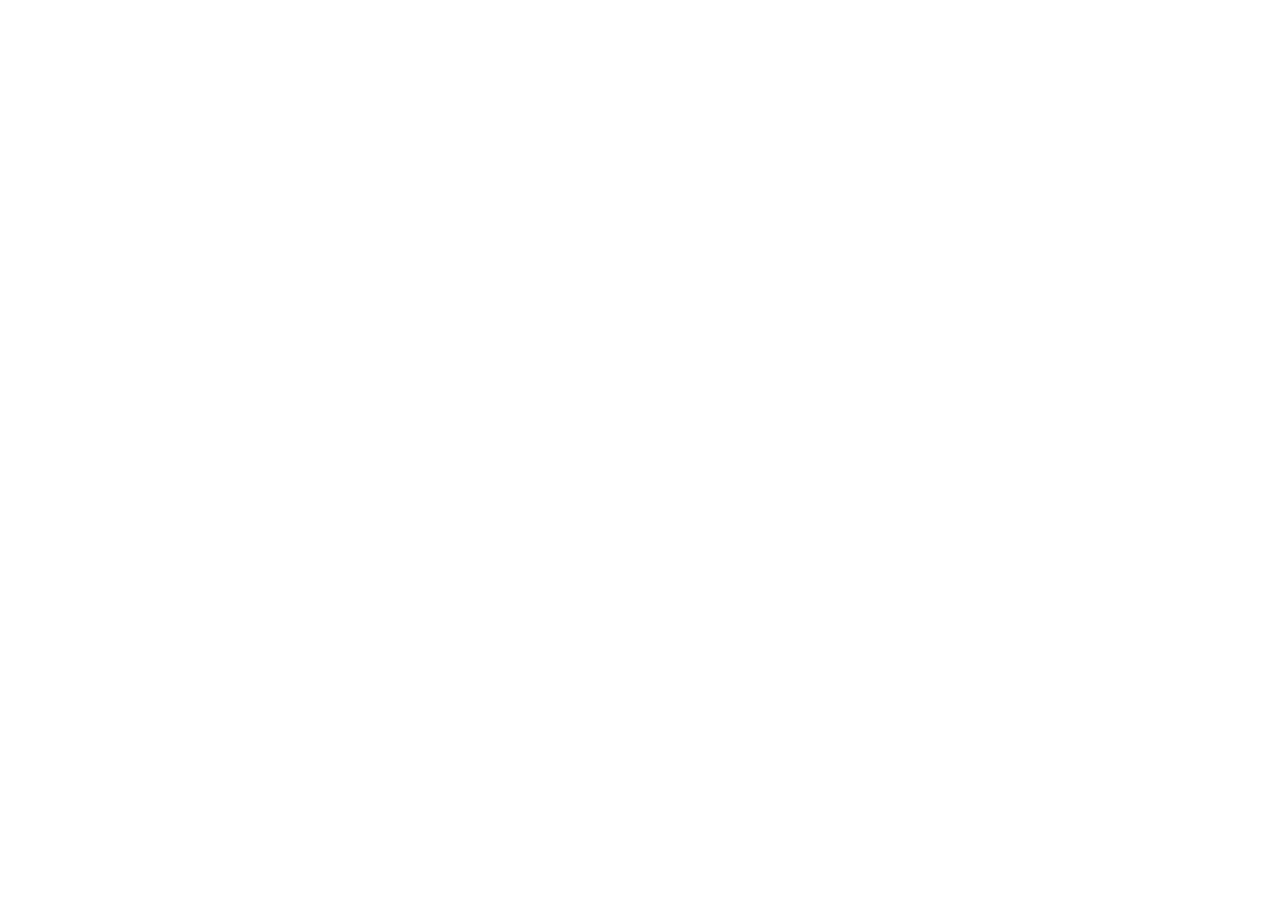
==== html/climate.html @ 645f6472 "added comment" ====
<!-- This is how you add comments in html -->

<!DOCTYPE html>   <!-- This defines that this document is an HTML5 document -->
<html>    <!-- This is the root element of an HTML page -->
<head>   <!-- This element contains meta information about the HTML page -->
<title>Ben Darom</title> <!-- This element specifies a title for the HTML page (which 
is shown in the browser's title bar or in the page's tab) -->
    <head>
        <body>
<body> 

</body>    <!-- This closes the body-->
</html>    <!-- This closes the whole html-->
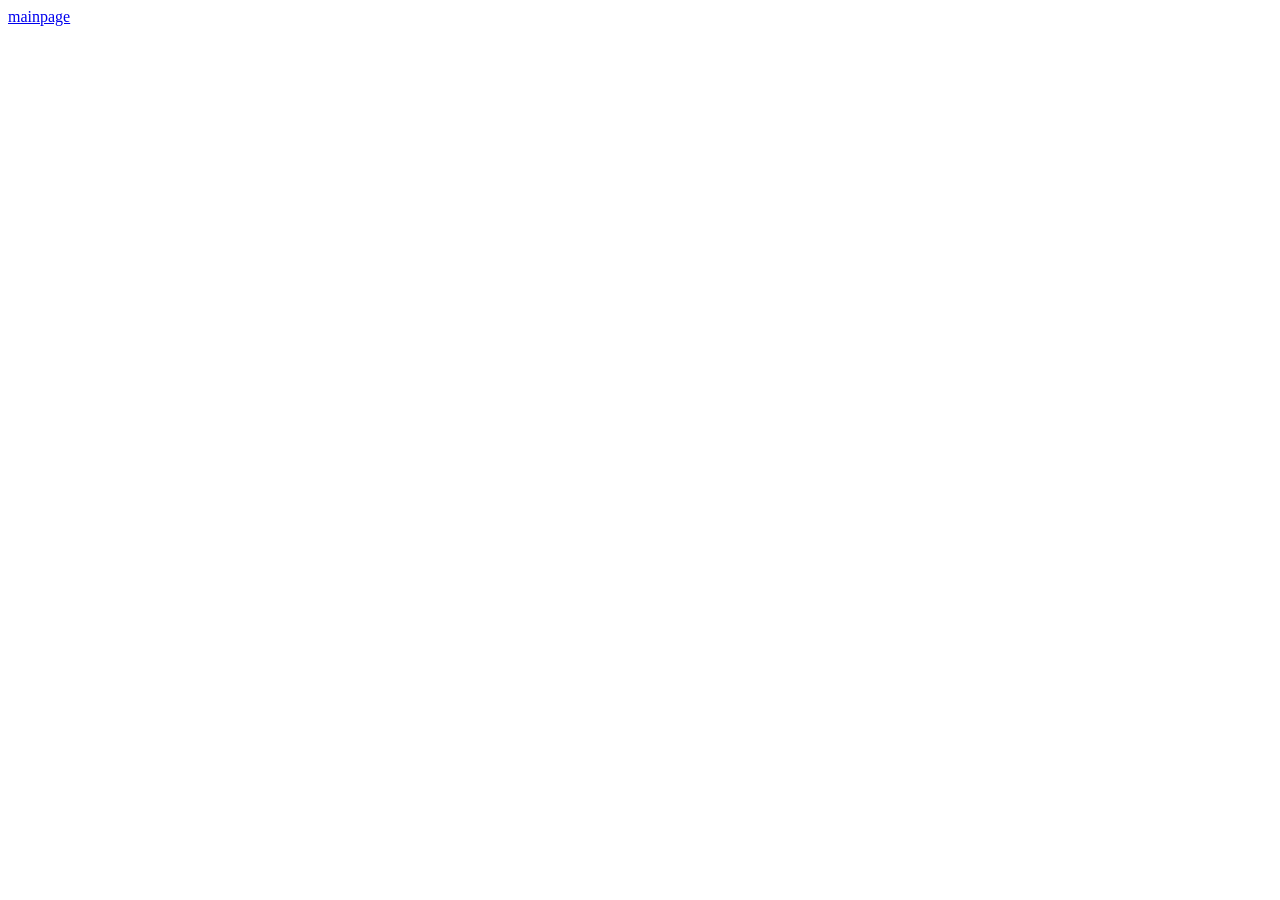
==== commit b535c4cc: "new page" ====
--- a/html/climate.html
+++ b/html/climate.html
@@ -5,9 +5,11 @@
 <head>   <!-- This element contains meta information about the HTML page -->
 <title>Ben Darom</title> <!-- This element specifies a title for the HTML page (which 
 is shown in the browser's title bar or in the page's tab) -->
+<!-- hello everyone, if this is in github, it works!-->
     <head>
         <body>
 <body> 
+<a href="index.html">mainpage</a>
 
 </body>    <!-- This closes the body-->
 </html>    <!-- This closes the whole html-->
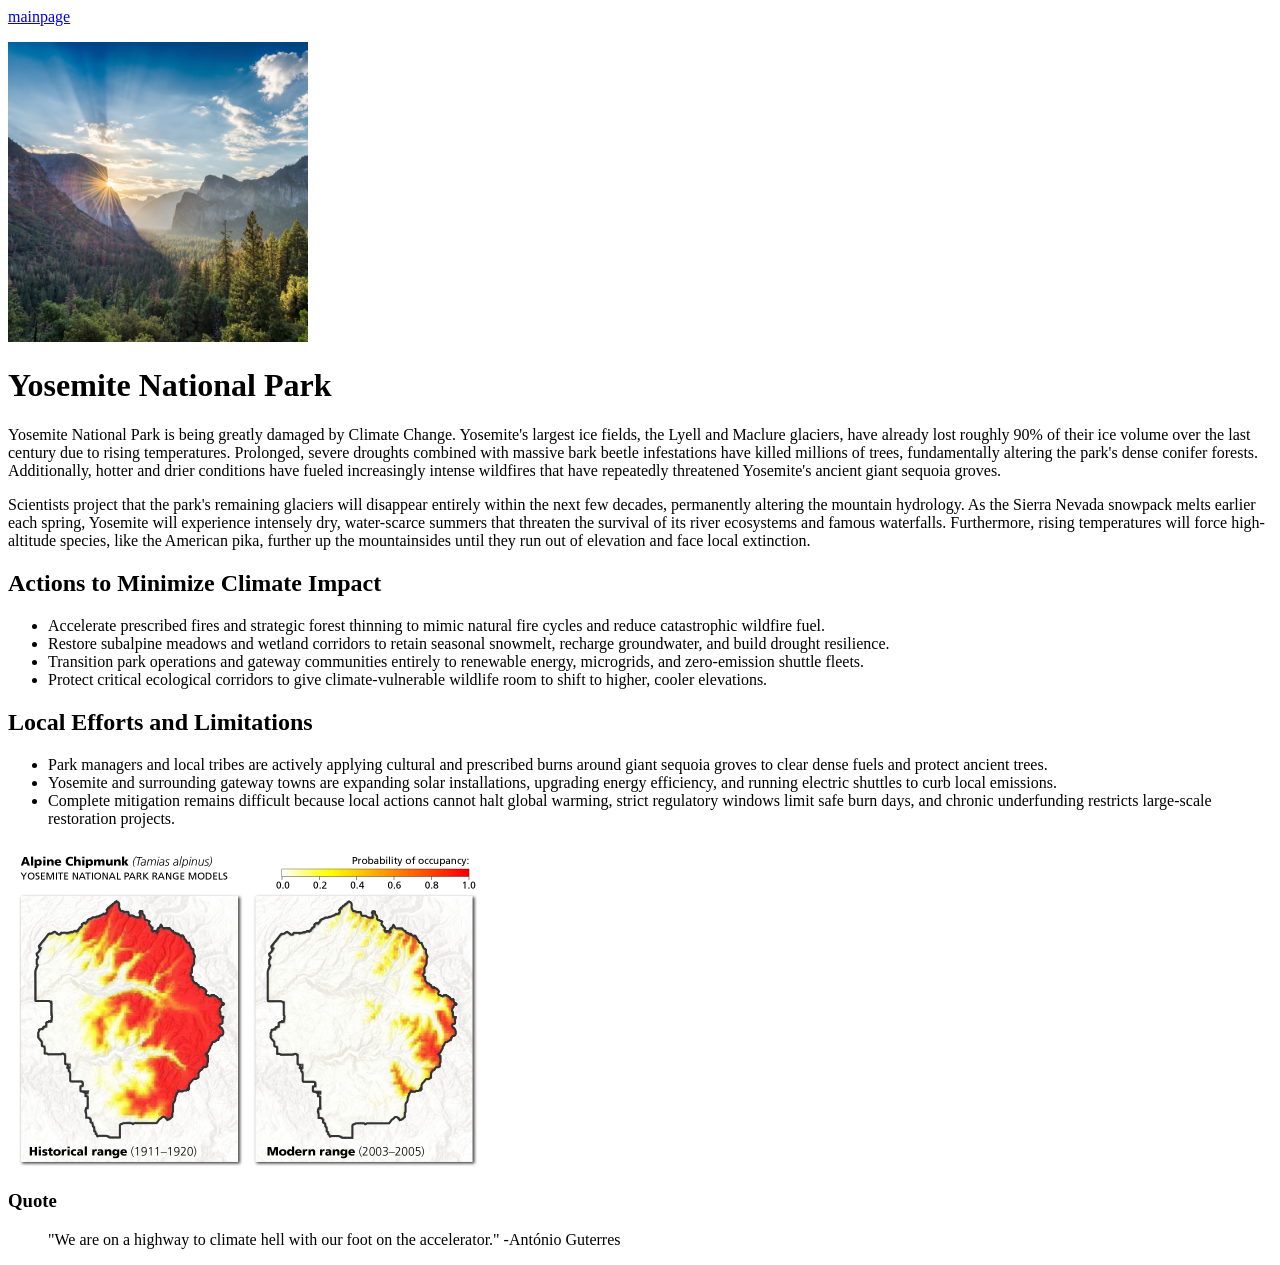
==== commit 8f0702c5: "added climate page" ====
--- a/html/climate.html
+++ b/html/climate.html
@@ -9,7 +9,29 @@
     <head>
         <body>
 <body> 
-<a href="index.html">mainpage</a>
+    <a href="../index.html">mainpage</a>
+    <p><img src="../Images/yosemite.jpeg" alt="Yosemite National Park" width="300" height="300"></p>
+    <h1>Yosemite National Park</h1>
+    <p>Yosemite National Park is being greatly damaged by Climate Change. Yosemite's largest ice fields, the Lyell and Maclure glaciers, have already lost roughly 90% of their ice volume over the last century due to rising temperatures. Prolonged, severe droughts combined with massive bark beetle infestations have killed millions of trees, fundamentally altering the park's dense conifer forests. Additionally, hotter and drier conditions have fueled increasingly intense wildfires that have repeatedly threatened Yosemite's ancient giant sequoia groves.</p>
+    <p>Scientists project that the park's remaining glaciers will disappear entirely within the next few decades, permanently altering the mountain hydrology. As the Sierra Nevada snowpack melts earlier each spring, Yosemite will experience intensely dry, water-scarce summers that threaten the survival of its river ecosystems and famous waterfalls. Furthermore, rising temperatures will force high-altitude species, like the American pika, further up the mountainsides until they run out of elevation and face local extinction.</p>
+    <h2>Actions to Minimize Climate Impact</h2>
+    <ul>
+        <li>Accelerate prescribed fires and strategic forest thinning to mimic natural fire cycles and reduce catastrophic wildfire fuel.</li>
+        <li>Restore subalpine meadows and wetland corridors to retain seasonal snowmelt, recharge groundwater, and build drought resilience.</li>
+        <li>Transition park operations and gateway communities entirely to renewable energy, microgrids, and zero-emission shuttle fleets.</li>
+        <li>Protect critical ecological corridors to give climate-vulnerable wildlife room to shift to higher, cooler elevations.</li>
+    </ul>
+    <h2>Local Efforts and Limitations</h2>
+    <ul>
+        <li>Park managers and local tribes are actively applying cultural and prescribed burns around giant sequoia groves to clear dense fuels and protect ancient trees.</li>
+        <li>Yosemite and surrounding gateway towns are expanding solar installations, upgrading energy efficiency, and running electric shuttles to curb local emissions.</li>
+        <li>Complete mitigation remains difficult because local actions cannot halt global warming, strict regulatory windows limit safe burn days, and chronic underfunding restricts large-scale restoration projects.</li>
+    </ul>
+    <img src="../Images/yosemite2.jpeg" alt="Yosemite Chipmunk Infographic" width="480" height="324">
+    <h3>Quote</h3>
+    <blockquote cite="https://www.weforum.org/stories/nature-and-biodiversity/cop27-quotes-climate-leaders/">
+     "We are on a highway to climate hell with our foot on the accelerator." -António Guterres
+    <blockquote>
 
 </body>    <!-- This closes the body-->
 </html>    <!-- This closes the whole html-->
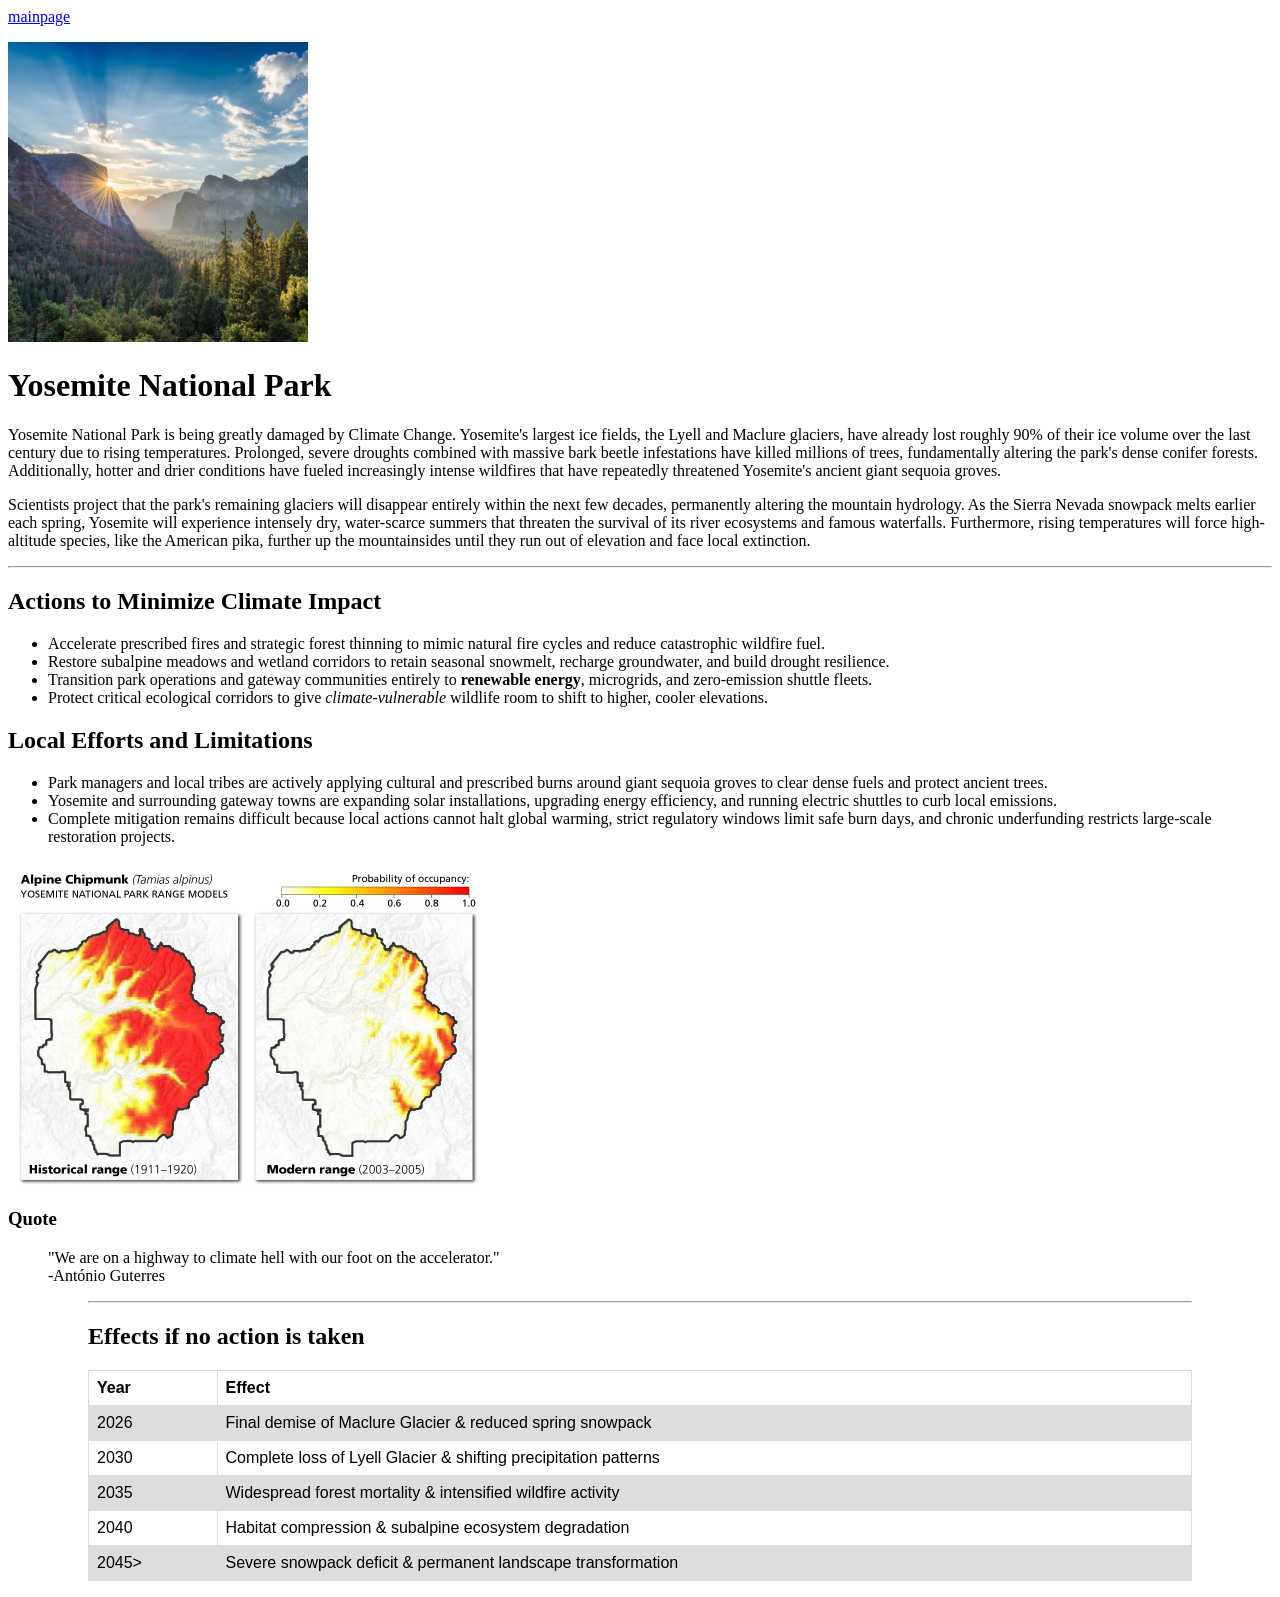
==== commit b2047c00: "added to climate" ====
--- a/html/climate.html
+++ b/html/climate.html
@@ -6,20 +6,39 @@
 <title>Ben Darom</title> <!-- This element specifies a title for the HTML page (which 
 is shown in the browser's title bar or in the page's tab) -->
 <!-- hello everyone, if this is in github, it works!-->
-    <head>
+   <style>
+    table {
+  font-family: arial, sans-serif;
+  border-collapse: collapse;
+  width: 100%;
+}
+
+td, th {
+  border: 1px solid #dddddd;
+  text-align: left;
+  padding: 8px;
+}
+
+tr:nth-child(even) {
+  background-color: #dddddd;
+    }
+  
+    </style>
         <body>
 <body> 
+    
     <a href="../index.html">mainpage</a>
     <p><img src="../Images/yosemite.jpeg" alt="Yosemite National Park" width="300" height="300"></p>
     <h1>Yosemite National Park</h1>
     <p>Yosemite National Park is being greatly damaged by Climate Change. Yosemite's largest ice fields, the Lyell and Maclure glaciers, have already lost roughly 90% of their ice volume over the last century due to rising temperatures. Prolonged, severe droughts combined with massive bark beetle infestations have killed millions of trees, fundamentally altering the park's dense conifer forests. Additionally, hotter and drier conditions have fueled increasingly intense wildfires that have repeatedly threatened Yosemite's ancient giant sequoia groves.</p>
     <p>Scientists project that the park's remaining glaciers will disappear entirely within the next few decades, permanently altering the mountain hydrology. As the Sierra Nevada snowpack melts earlier each spring, Yosemite will experience intensely dry, water-scarce summers that threaten the survival of its river ecosystems and famous waterfalls. Furthermore, rising temperatures will force high-altitude species, like the American pika, further up the mountainsides until they run out of elevation and face local extinction.</p>
+    <hr>
     <h2>Actions to Minimize Climate Impact</h2>
     <ul>
         <li>Accelerate prescribed fires and strategic forest thinning to mimic natural fire cycles and reduce catastrophic wildfire fuel.</li>
         <li>Restore subalpine meadows and wetland corridors to retain seasonal snowmelt, recharge groundwater, and build drought resilience.</li>
-        <li>Transition park operations and gateway communities entirely to renewable energy, microgrids, and zero-emission shuttle fleets.</li>
-        <li>Protect critical ecological corridors to give climate-vulnerable wildlife room to shift to higher, cooler elevations.</li>
+        <li>Transition park operations and gateway communities entirely to <strong>renewable energy</strong>, microgrids, and zero-emission shuttle fleets.</li>
+        <li>Protect critical ecological corridors to give <em>climate-vulnerable</em> wildlife room to shift to higher, cooler elevations.</li>
     </ul>
     <h2>Local Efforts and Limitations</h2>
     <ul>
@@ -30,8 +49,38 @@
     <img src="../Images/yosemite2.jpeg" alt="Yosemite Chipmunk Infographic" width="480" height="324">
     <h3>Quote</h3>
     <blockquote cite="https://www.weforum.org/stories/nature-and-biodiversity/cop27-quotes-climate-leaders/">
-     "We are on a highway to climate hell with our foot on the accelerator." -António Guterres
+     "We are on a highway to climate hell with our foot on the accelerator." <br>-António Guterres</br>
     <blockquote>
+    <hr>
+      <table>
+    <h2>Effects if no action is taken</h2>
+
+  <tr>
+    <th>Year</th>
+    <th>Effect</th>
+  </tr>
+  <tr>
+    <td>2026</td>
+    <td>Final demise of Maclure Glacier & reduced spring snowpack</td>
+  </tr>
+  <tr>
+    <td>2030</td>
+    <td>Complete loss of Lyell Glacier & shifting precipitation patterns</td>
+  </tr>
+  <tr>
+    <td>2035</td>
+    <td>Widespread forest mortality & intensified wildfire activity</td>
+  </tr>
+  <tr>
+    <td>2040</td>
+    <td>Habitat compression & subalpine ecosystem degradation</td>
+  </tr>
+  <tr>
+    <td>2045></td>
+    <td>Severe snowpack deficit & permanent landscape transformation</td>
+  </tr>
+</table>
+
 
 </body>    <!-- This closes the body-->
 </html>    <!-- This closes the whole html-->
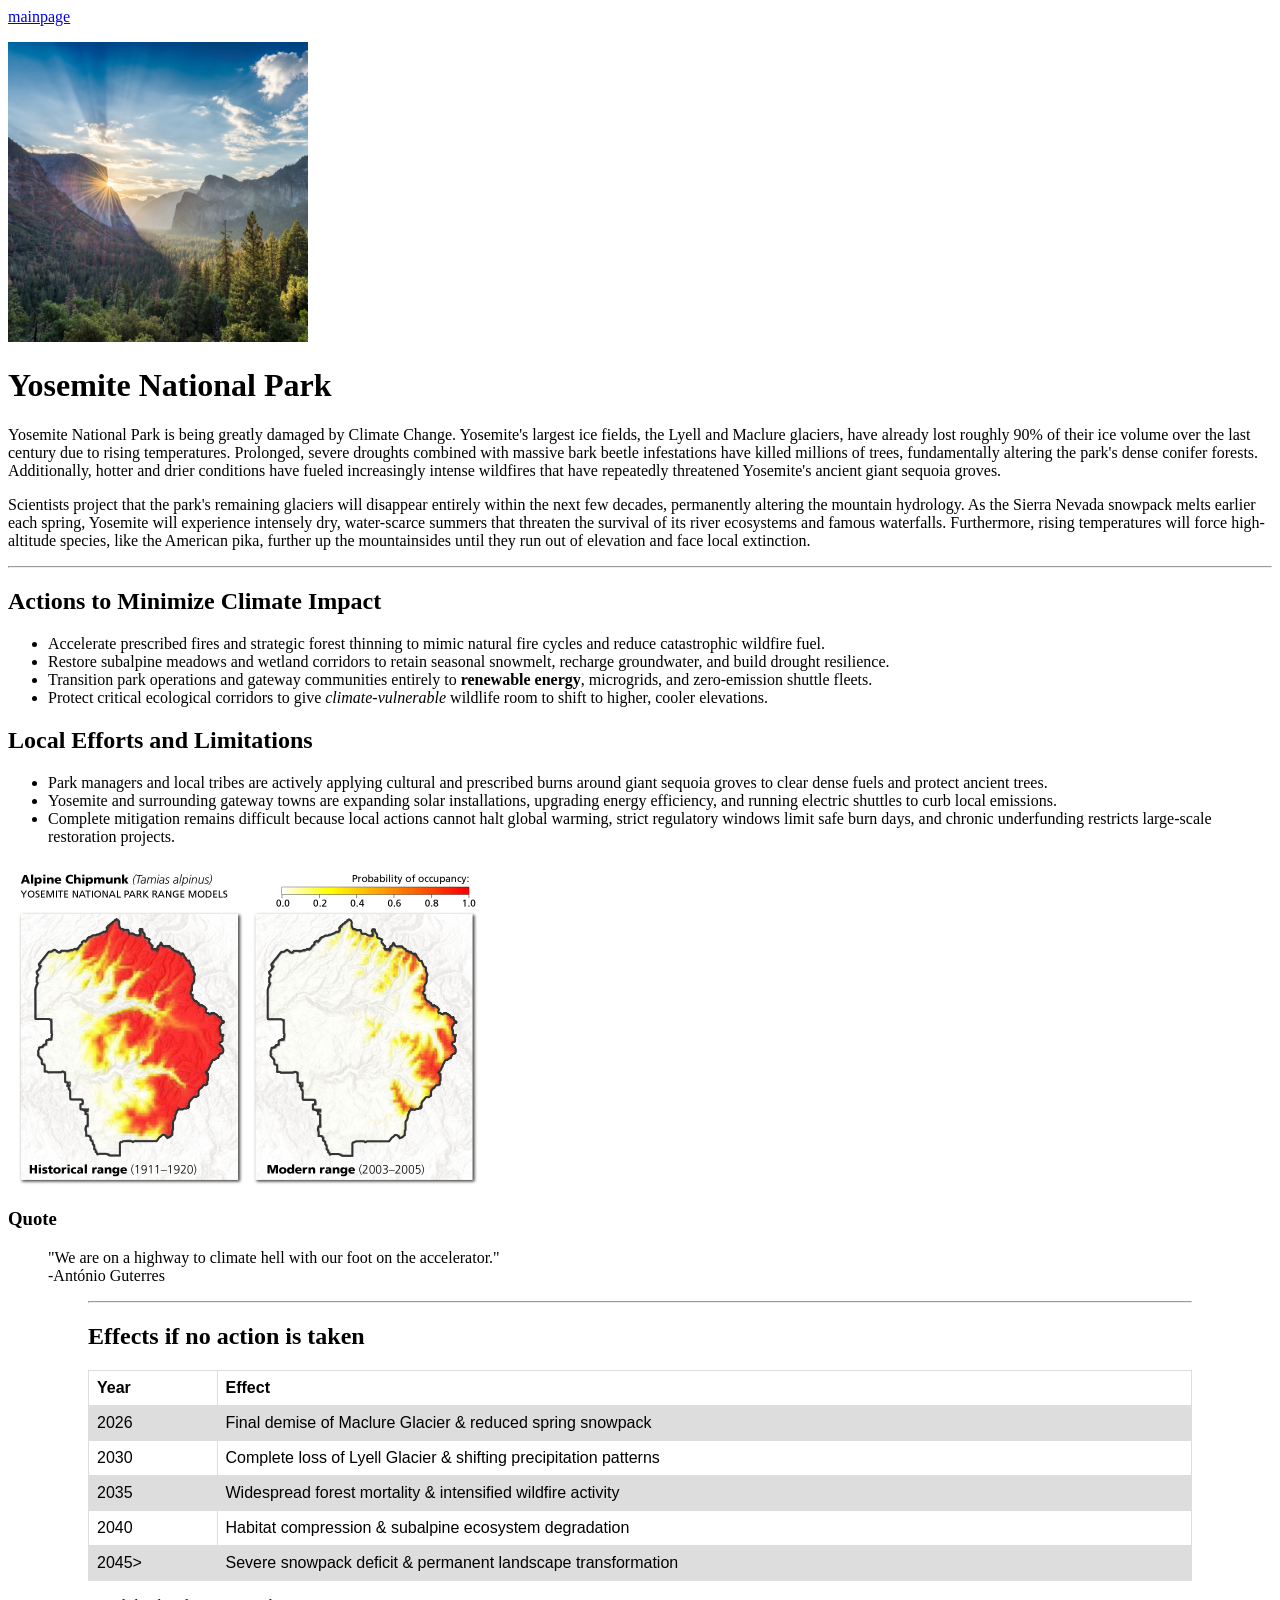
==== commit f6c22acf: "added to climate" ====
--- a/html/climate.html
+++ b/html/climate.html
@@ -80,6 +80,7 @@
     <td>Severe snowpack deficit & permanent landscape transformation</td>
   </tr>
 </table>
+<p><a href="mailto:benbendarom@gmail.com">Email: benbendarom@gmail.com</a></p>
 
 
 </body>    <!-- This closes the body-->
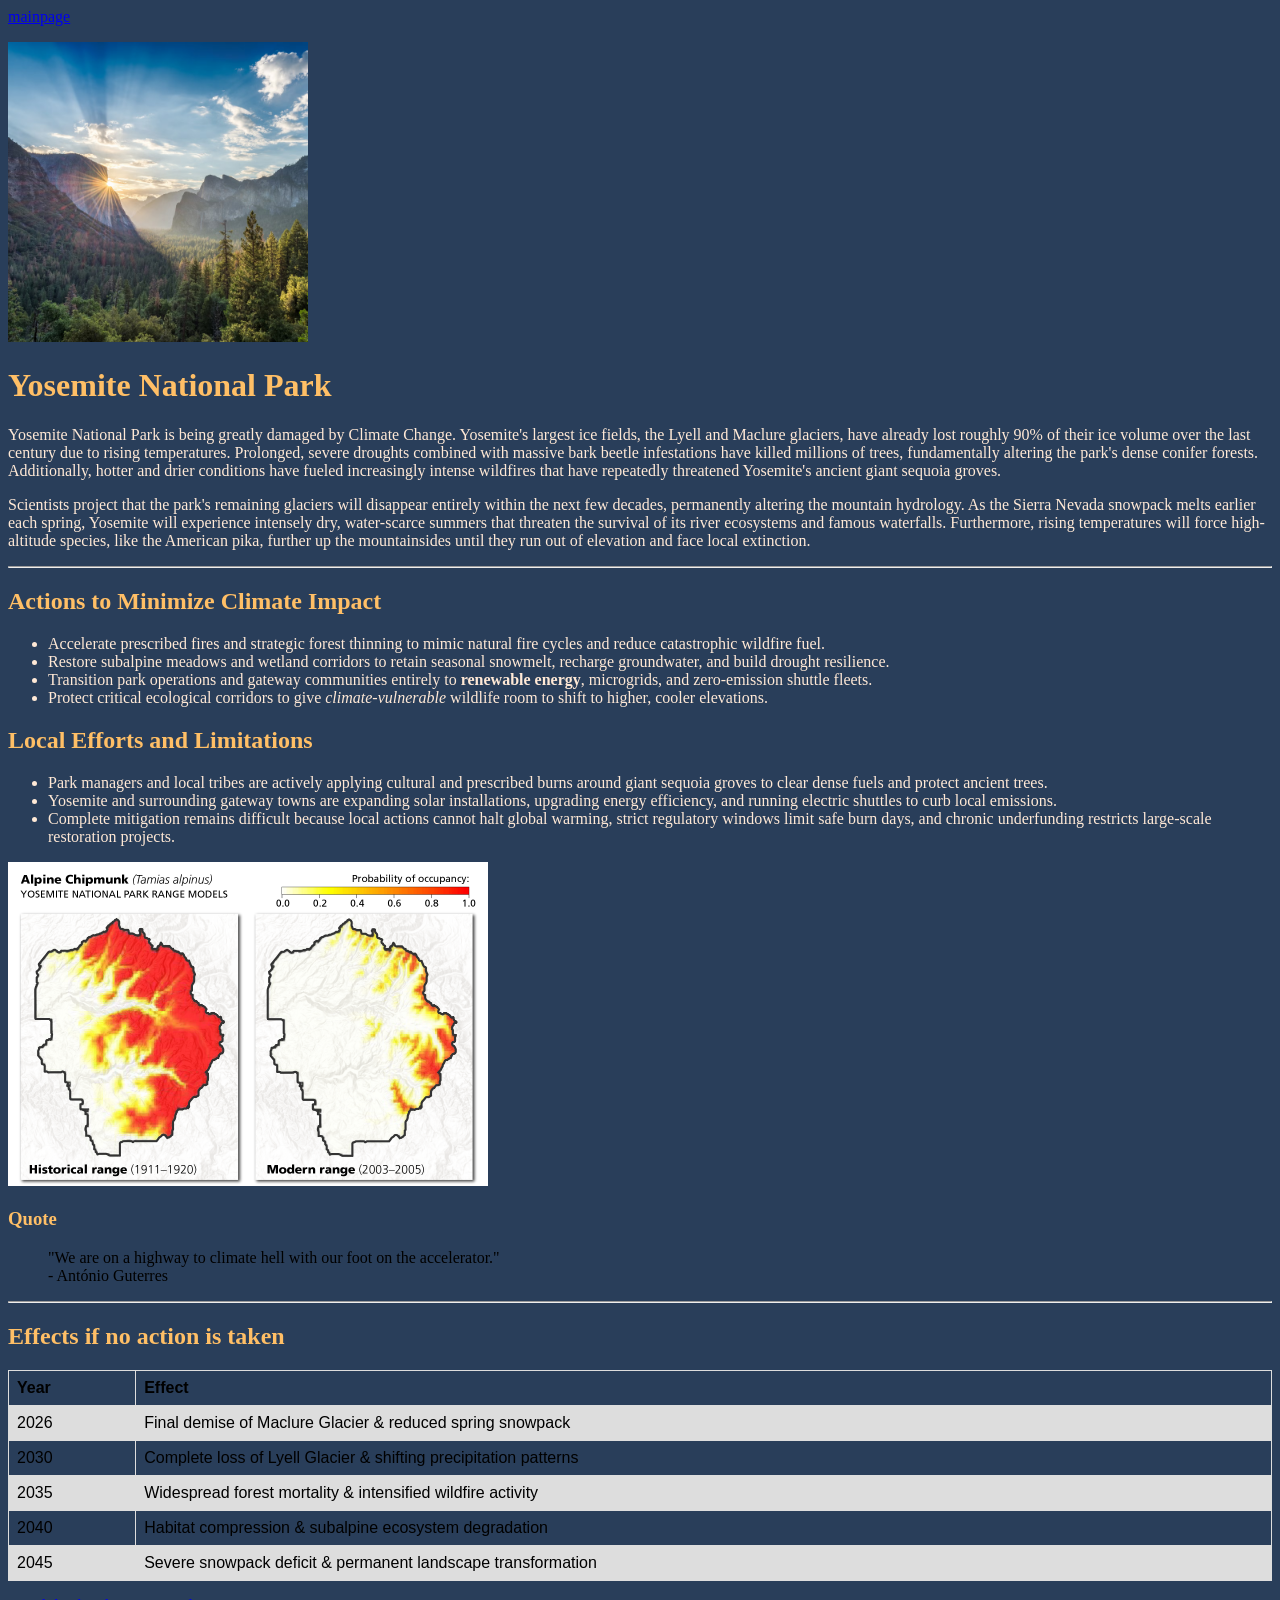
==== commit da9821c9: "color changes" ====
--- a/html/climate.html
+++ b/html/climate.html
@@ -1,32 +1,32 @@
 <!-- This is how you add comments in html -->
 
-<!DOCTYPE html>   <!-- This defines that this document is an HTML5 document -->
-<html>    <!-- This is the root element of an HTML page -->
-<head>   <!-- This element contains meta information about the HTML page -->
-<title>Ben Darom</title> <!-- This element specifies a title for the HTML page (which 
-is shown in the browser's title bar or in the page's tab) -->
-<!-- hello everyone, if this is in github, it works!-->
-   <style>
-    table {
-  font-family: arial, sans-serif;
-  border-collapse: collapse;
-  width: 100%;
-}
+<!DOCTYPE html>
+<html lang="en">
+<head>
+    <meta charset="UTF-8">
+    <meta name="viewport" content="width=device-width, initial-scale=1.0">
+    <title>Ben Darom</title>
+    <link rel="stylesheet" href="../css/style.css">
+    <style>
+        table {
+            font-family: arial, sans-serif;
+            border-collapse: collapse;
+            width: 100%;
+        }
 
-td, th {
-  border: 1px solid #dddddd;
-  text-align: left;
-  padding: 8px;
-}
+        td, th {
+            border: 1px solid #dddddd;
+            text-align: left;
+            padding: 8px;
+        }
 
-tr:nth-child(even) {
-  background-color: #dddddd;
-    }
-  
+        tr:nth-child(even) {
+            background-color: #dddddd;
+        }
     </style>
-        <body>
-<body> 
-    
+</head>
+
+<body>
     <a href="../index.html">mainpage</a>
     <p><img src="../Images/yosemite.jpeg" alt="Yosemite National Park" width="300" height="300"></p>
     <h1>Yosemite National Park</h1>
@@ -49,39 +49,37 @@
     <img src="../Images/yosemite2.jpeg" alt="Yosemite Chipmunk Infographic" width="480" height="324">
     <h3>Quote</h3>
     <blockquote cite="https://www.weforum.org/stories/nature-and-biodiversity/cop27-quotes-climate-leaders/">
-     "We are on a highway to climate hell with our foot on the accelerator." <br>-António Guterres</br>
-    <blockquote>
+        "We are on a highway to climate hell with our foot on the accelerator."<br>- António Guterres
+    </blockquote>
     <hr>
-      <table>
     <h2>Effects if no action is taken</h2>
-
-  <tr>
-    <th>Year</th>
-    <th>Effect</th>
-  </tr>
-  <tr>
-    <td>2026</td>
-    <td>Final demise of Maclure Glacier & reduced spring snowpack</td>
-  </tr>
-  <tr>
-    <td>2030</td>
-    <td>Complete loss of Lyell Glacier & shifting precipitation patterns</td>
-  </tr>
-  <tr>
-    <td>2035</td>
-    <td>Widespread forest mortality & intensified wildfire activity</td>
-  </tr>
-  <tr>
-    <td>2040</td>
-    <td>Habitat compression & subalpine ecosystem degradation</td>
-  </tr>
-  <tr>
-    <td>2045></td>
-    <td>Severe snowpack deficit & permanent landscape transformation</td>
-  </tr>
-</table>
-<p><a href="mailto:benbendarom@gmail.com">Email: benbendarom@gmail.com</a></p>
-
-
-</body>    <!-- This closes the body-->
-</html>    <!-- This closes the whole html-->
+    <table>
+        <tr>
+            <th>Year</th>
+            <th>Effect</th>
+        </tr>
+        <tr>
+            <td>2026</td>
+            <td>Final demise of Maclure Glacier &amp; reduced spring snowpack</td>
+        </tr>
+        <tr>
+            <td>2030</td>
+            <td>Complete loss of Lyell Glacier &amp; shifting precipitation patterns</td>
+        </tr>
+        <tr>
+            <td>2035</td>
+            <td>Widespread forest mortality &amp; intensified wildfire activity</td>
+        </tr>
+        <tr>
+            <td>2040</td>
+            <td>Habitat compression &amp; subalpine ecosystem degradation</td>
+        </tr>
+        <tr>
+            <td>2045</td>
+            <td>Severe snowpack deficit &amp; permanent landscape transformation</td>
+        </tr>
+    </table>
+    <p><a href="mailto:benbendarom@gmail.com">Email: benbendarom@gmail.com</a></p>
+    <!-- Leon helped me add <hr>s -->
+</body>
+</html>
--- a/css/style.css
+++ b/css/style.css
@@ -0,0 +1,32 @@
+body {
+  background-color: rgb(41, 62, 90);
+}
+
+p {
+  font-family:'Times New Roman', Times, serif;
+  font-size: 15x;
+  color:hsl(27, 100%, 92%);
+
+}
+h1 {
+  color: rgb(255, 191, 102);
+  font-family:'Times New Roman', Times, serif;
+}
+h2 {
+  color: rgb(255,191,102);
+  font-family:'Times New Roman', Times, serif;
+}
+h3 {
+  color: rgb(255,191,102);
+  font-family:'Times New Roman', Times, serif;
+}
+ol {
+  font-family:'Times New Roman', Times, serif;
+  color:hsl(27, 100%, 92%);
+
+}
+ul {
+  font-family:'Times New Roman', Times, serif;
+  color:hsl(27, 100%, 92%);
+
+}
